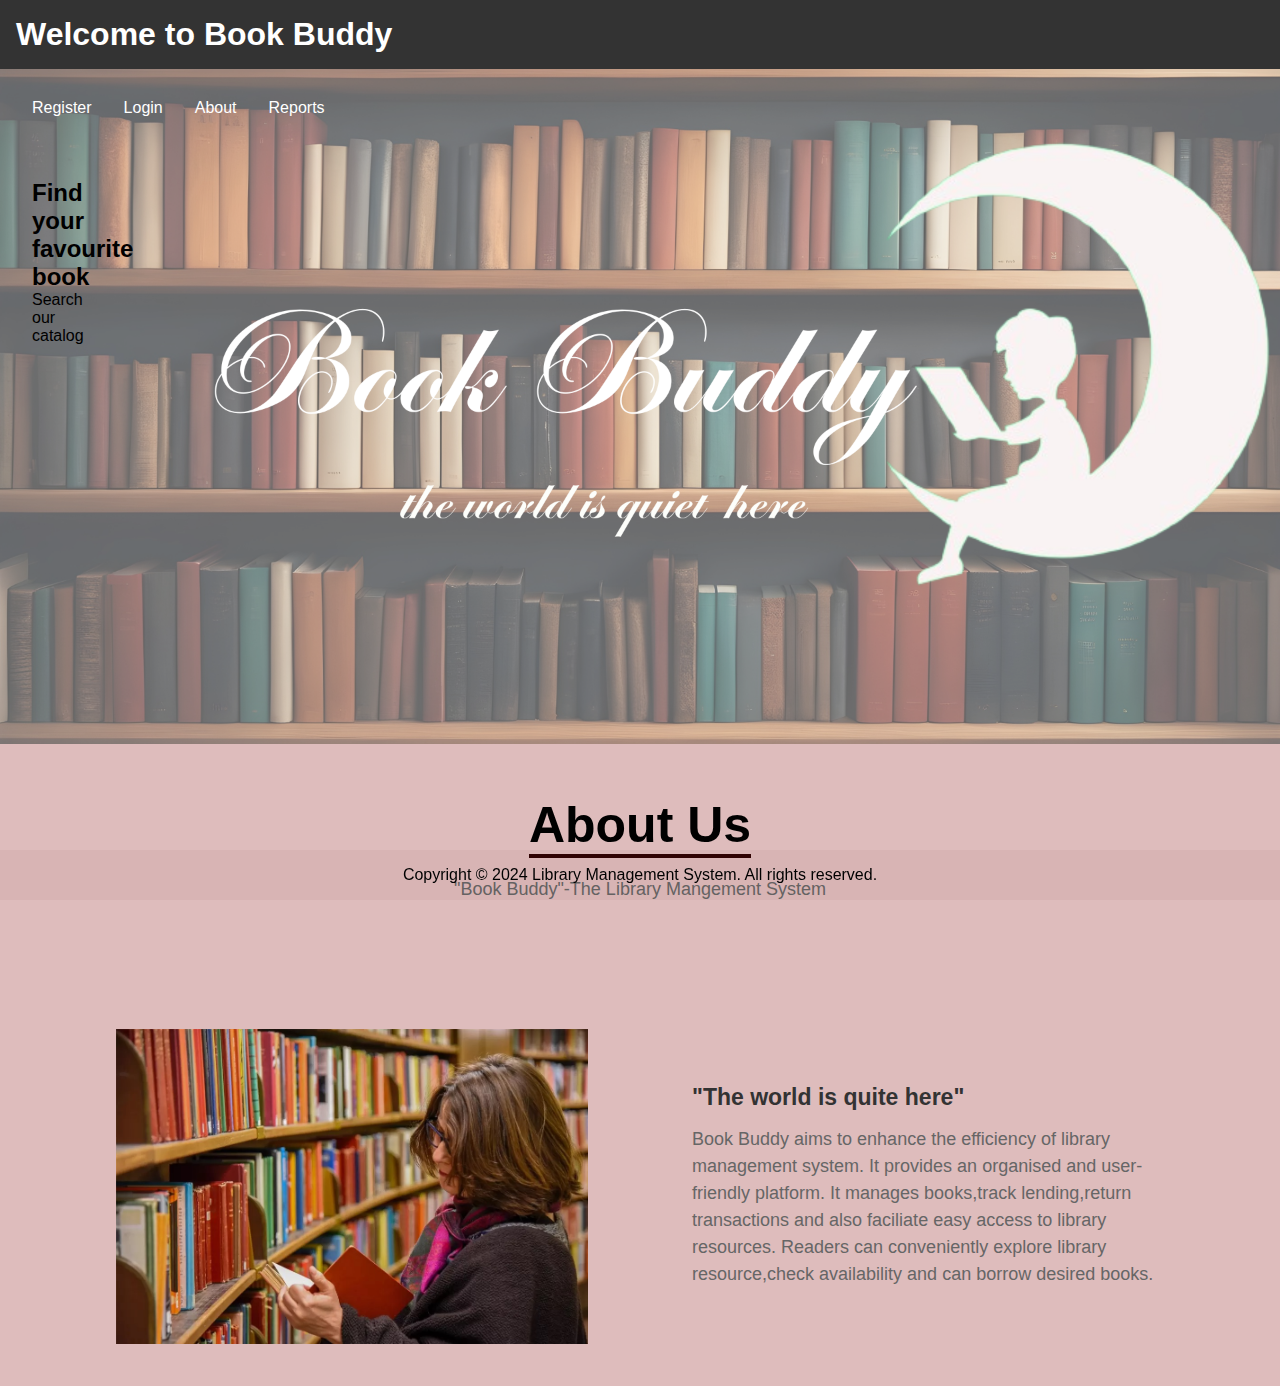
==== index.html @ f99acb2d "reports" ====
<!DOCTYPE html>
<html>
<head>
	<title>Book Buddy</title>
	<link rel="stylesheet" type="text/css" href="styles.css">
	<link rel="icon" type="image/x-icon" href="logo.png">
</head>
<body>

	<header>
		<h1>Welcome to Book Buddy</h1>
	</header>
	<div class="main">
		<nav>
			<ul>
				<li><a href="register.html">Register</a></li>
				<li><a href="logg.html">Login</a></li>
				<li><a href="about.html">About</a></li>
				<li><a href="repo.html">Reports</a></li>
			</ul>
		</nav>
		<div>
			<h2>Find your favourite book</h2>
			<p>Search our catalog </p>
			<!--<form action="search.php" method="post">
				<input type="text" name="search_query" placeholder="Search...">
				<button type="submit">Search</button>--> 
			</form>
		</div>
	</div>
	<!--about -->
	<div class="heading">
		<h1>About Us</h1>
		<p>"Book Buddy"-The Library Mangement System </p>
	</div>
	<div class="container">
		<section class="about">
			<div class="about-image">
				<img src="librd.jpeg">
			</div>
			<div class="about-content">
				<h2>"The world is quite here"</h2>
				<p>Book Buddy aims to enhance the efficiency of library management system. It provides an organised and user-friendly platform. It manages books,track lending,return transactions and also faciliate easy access to library resources. Readers can conveniently explore library resource,check availability and can borrow desired books. </p>
				<!-- <a href="" class="read-more">Read More..</a> -->
			</div>
		</section>
	</div>
	<footer>
		<p>Copyright © 2024 Library Management System. All rights reserved.</p>
	</footer>
</body>
</html>
---- styles.css ----
.main {
	font-family: Arial, sans-serif;
	margin: 0;
	padding: 0;
        /*background: url(back1.png);*/
        background-repeat: no-repeat;
	background-blend-mode: normal;
	background-color: #907163;
	background-size: cover;
	background-image:url(back1.png);
	height: 675px;
	width: 100%;
}

header {
	background-color: #333;
	color: white;
	padding: 1em;
}

header h1 {
	margin: 0;
}

nav {
	color:black;
	padding: 1em;
}
div {
	padding: 2em;
	color:#000;
	width: 100px;}

h2 {
	margin-top: 0;
}
footer {
	padding-bottom: 10px;
	background-color: #4104040a;
	color: rgb(0, 0, 0);
	padding: 1em;
	text-align: center;
	position: fixed;
  left: 0;
  bottom: 0;
  width: 100%;
}
  ul {
	list-style-type: none;
	margin: 0;
	padding: 0;
	overflow: hidden;
	/*background-color: black;*/
  }
  
  li {
	float: left;
  }
  
  li a {
	display: block;
	color:white;
	text-align: center;
	padding: 14px 16px;
	text-decoration: none;
  }
  
  li a:hover {
	background-color: white;
	color: black;
  }
button{
	background-color: #000;
	color:white;
}		
button:hover{
	background-color: white;
	color: #000;
}
input{
 width: 100px;
}

/*about css*/
*{
    margin:0px;
    padding:0px;
    box-sizing: border-box;
    font-family:'Roboto', sans-serif;
}
body{
    background-color: #debcbc;
}
.heading{
    width:90%;
    display:flex;
    justify-content: center;
    align-items:center;
    flex-direction:column;
    text-align: center;
    margin:20px auto;
}
.heading h1{
    font-size: 50px;
    color: #000;
    margin-bottom: 25px;
    position: relative;

}
.heading h1::after{
    content:"";
    position:absolute;
    width:100%;
    height:4px;
    display:block;
    margin:0 auto;
    background-color: rgb(46, 2, 2);
}
.heading p{
    font-size: 18px;
    color:#666;
    margin-bottom:35px;
}
.container{
    width:90%;
    margin:0 auto;
    padding:10px 20px;
}
.about{
    display:flex;
    justify-content: space-between;
    align-items:center;
    flex-wrap:wrap;
}
.about-image{
    flex:1;
    margin-right:40px;
    overflow:hidden;
}
.about-image img{
    max-width:100%;
    height: auto;
    display:block;
    transition:0.5s ease;
}
.about-image:hover img{
    transform: scale(1.2);

}
.about-content{
    flex:1;

}
.about-content h2{
    font-size:23px;
    margin-bottom:15px;
    color:#333;

}
.about-content p{
    font-size:18px;
    line-height:1.5;
    color:#666;

}
@media screen and (max-width:768px) {
    .heading{
        padding:0px 20px;
    }
    .heading h1{
        font-size:36px;
    }
    .heading p{
        font: size 17px;
        margin-bottom: 0px;
    }
    .container{
        padding:0px;
    }
    .about{
        padding:20px;
        flex-direction: column;
    }
    .about-image{
        margin-right:0px;
        margin-bottom:20px;
    }
    .about-content p{
        padding:0px;
        font-size:16px;

    }
}
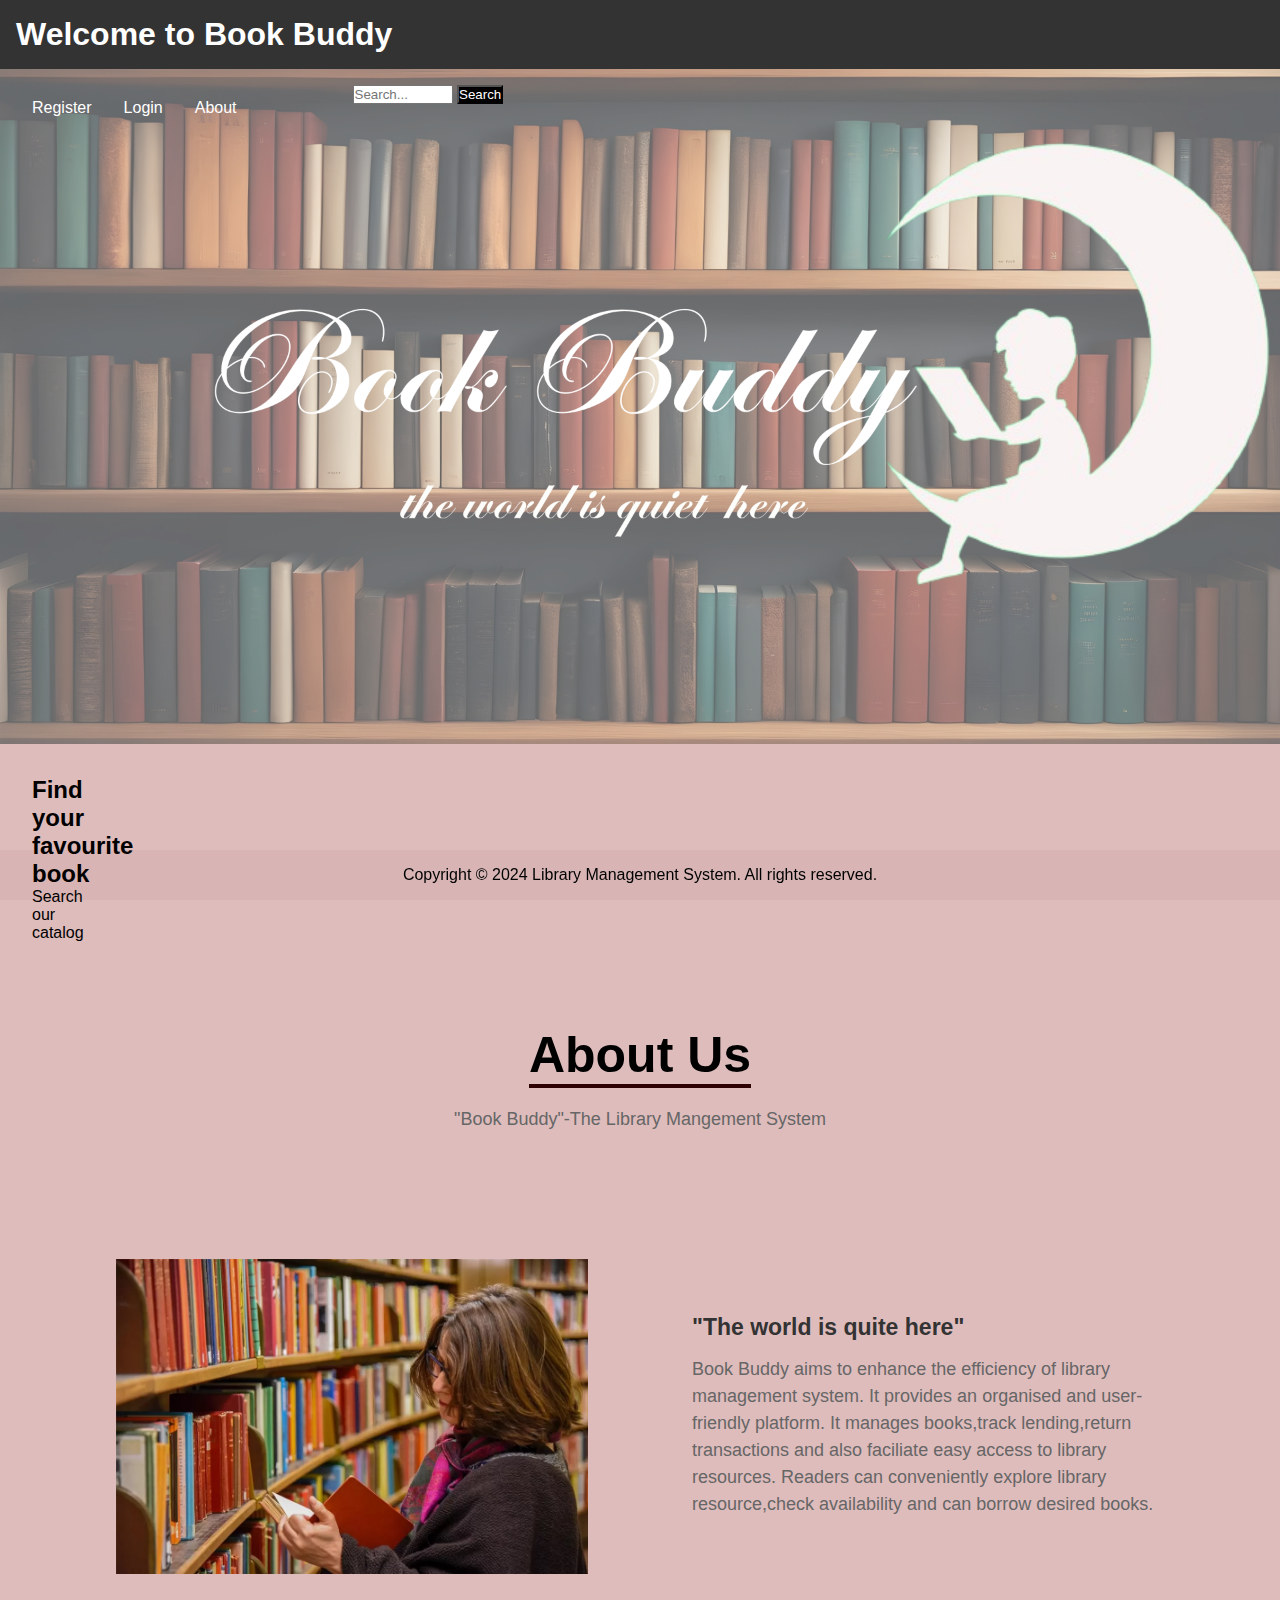
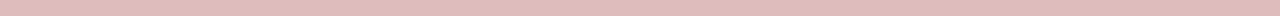
==== commit da542329: "updates" ====
--- a/index.html
+++ b/index.html
@@ -16,7 +16,11 @@
 				<li><a href="register.html">Register</a></li>
 				<li><a href="logg.html">Login</a></li>
 				<li><a href="about.html">About</a></li>
-				<li><a href="repo.html">Reports</a></li>
+				<li><div class="search"><li><form action="search.php" method="post">
+						<input type="text" name="search_query" placeholder="Search...">
+					<button type="submit">Search</button> 
+				</form></li>
+			</div>
 			</ul>
 		</nav>
 		<div>
--- a/styles.css
+++ b/styles.css
@@ -192,3 +192,4 @@
     }
 }
 
+
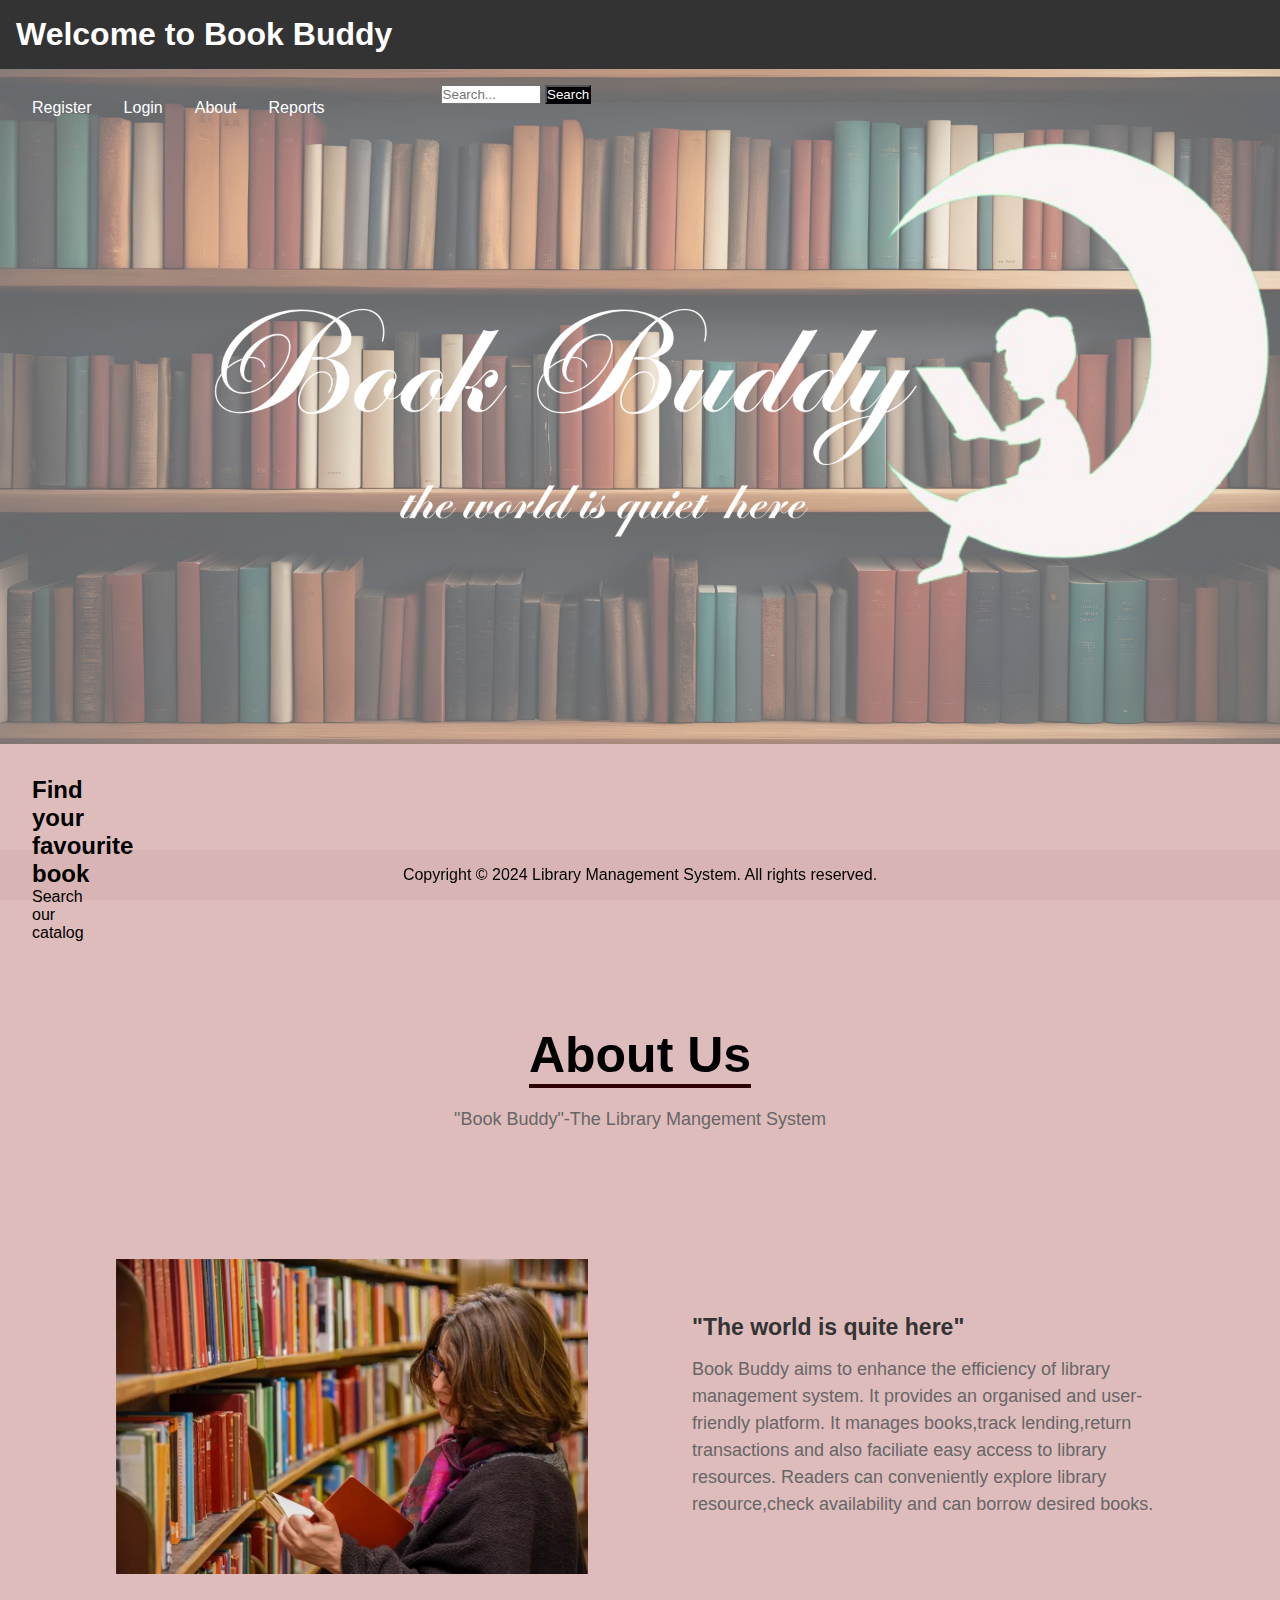
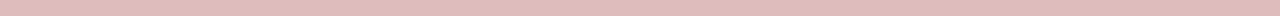
==== commit 0d712dab: "Merge branch 'main' of https://github.com/kuriakose-roshini/bookbuddy" ====
--- a/index.html
+++ b/index.html
@@ -16,6 +16,7 @@
 				<li><a href="register.html">Register</a></li>
 				<li><a href="logg.html">Login</a></li>
 				<li><a href="about.html">About</a></li>
+				<li><a href="repo.html">Reports</a></li>
 				<li><div class="search"><li><form action="search.php" method="post">
 						<input type="text" name="search_query" placeholder="Search...">
 					<button type="submit">Search</button> 
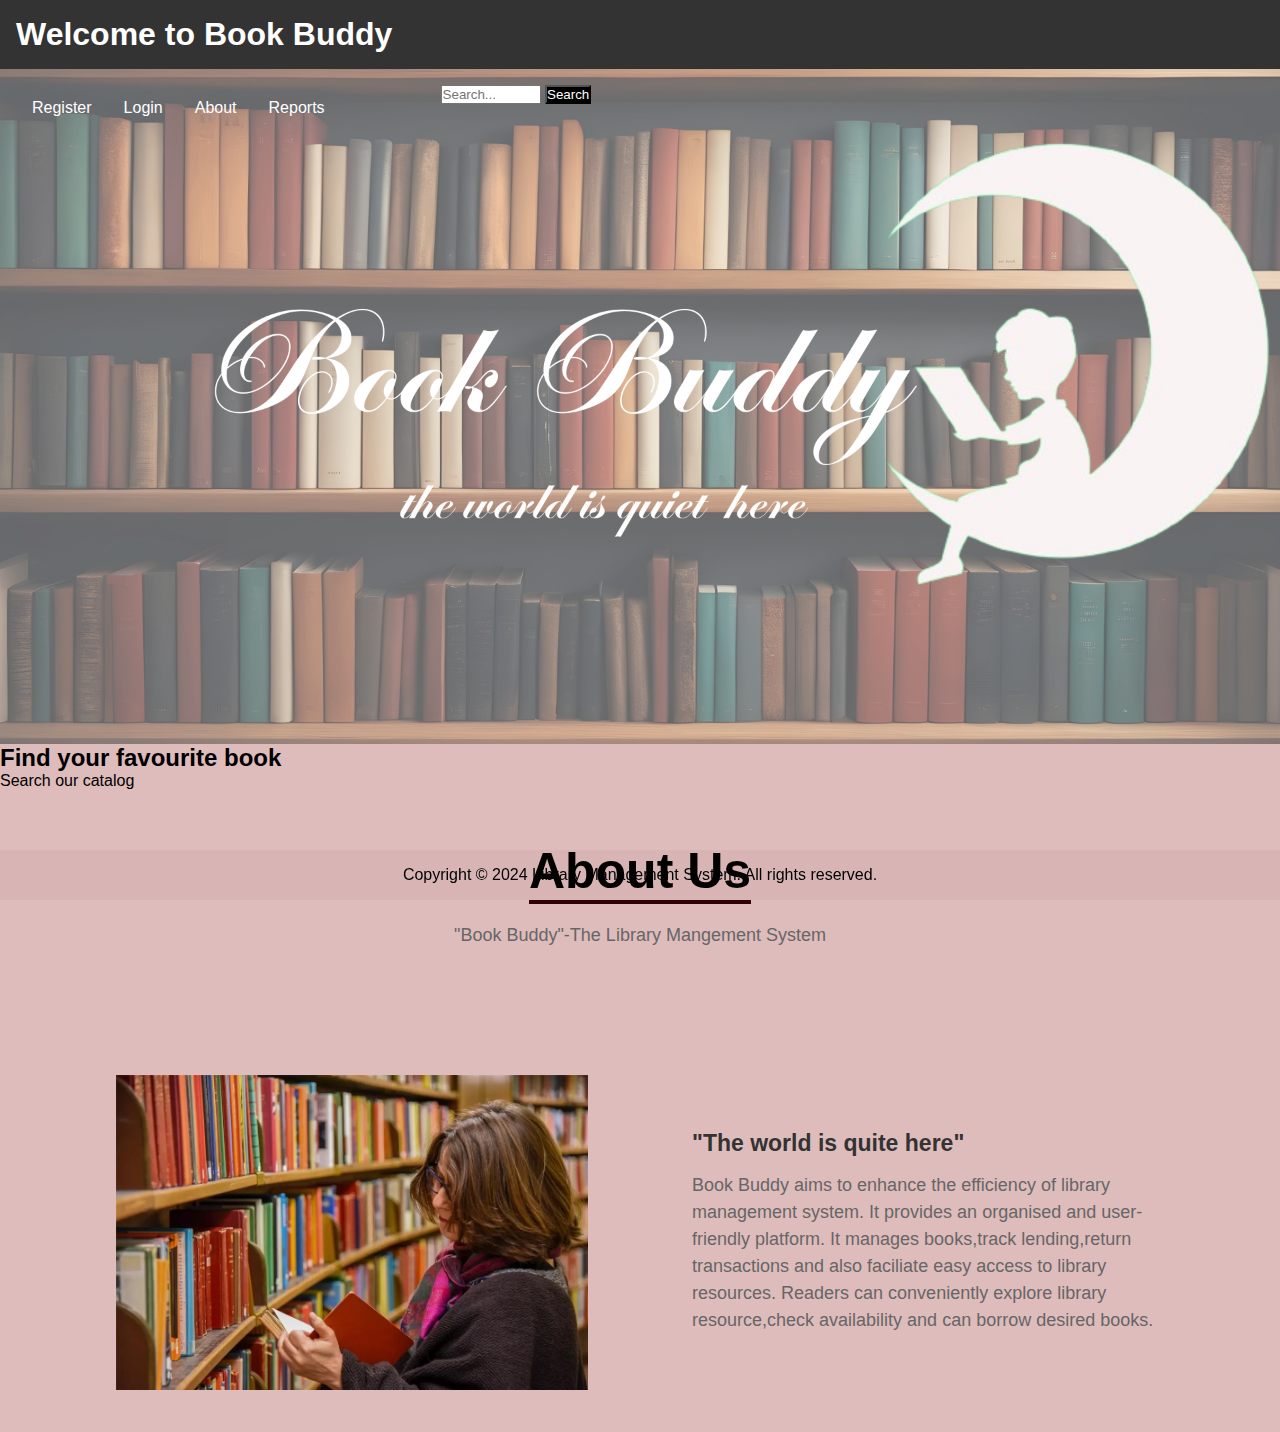
==== commit 0ad37474: "reports" ====
--- a/index.html
+++ b/index.html
@@ -4,6 +4,7 @@
 	<title>Book Buddy</title>
 	<link rel="stylesheet" type="text/css" href="styles.css">
 	<link rel="icon" type="image/x-icon" href="logo.png">
+	<script src="script.js"></script>
 </head>
 <body>
 
@@ -18,13 +19,12 @@
 				<li><a href="about.html">About</a></li>
 				<li><a href="repo.html">Reports</a></li>
 				<li><div class="search"><li><form action="search.php" method="post">
-						<input type="text" name="search_query" placeholder="Search...">
+					<input type="text" name="search_query" placeholder="Search...">
 					<button type="submit">Search</button> 
 				</form></li>
 			</div>
 			</ul>
 		</nav>
-		<div>
 			<h2>Find your favourite book</h2>
 			<p>Search our catalog </p>
 			<!--<form action="search.php" method="post">
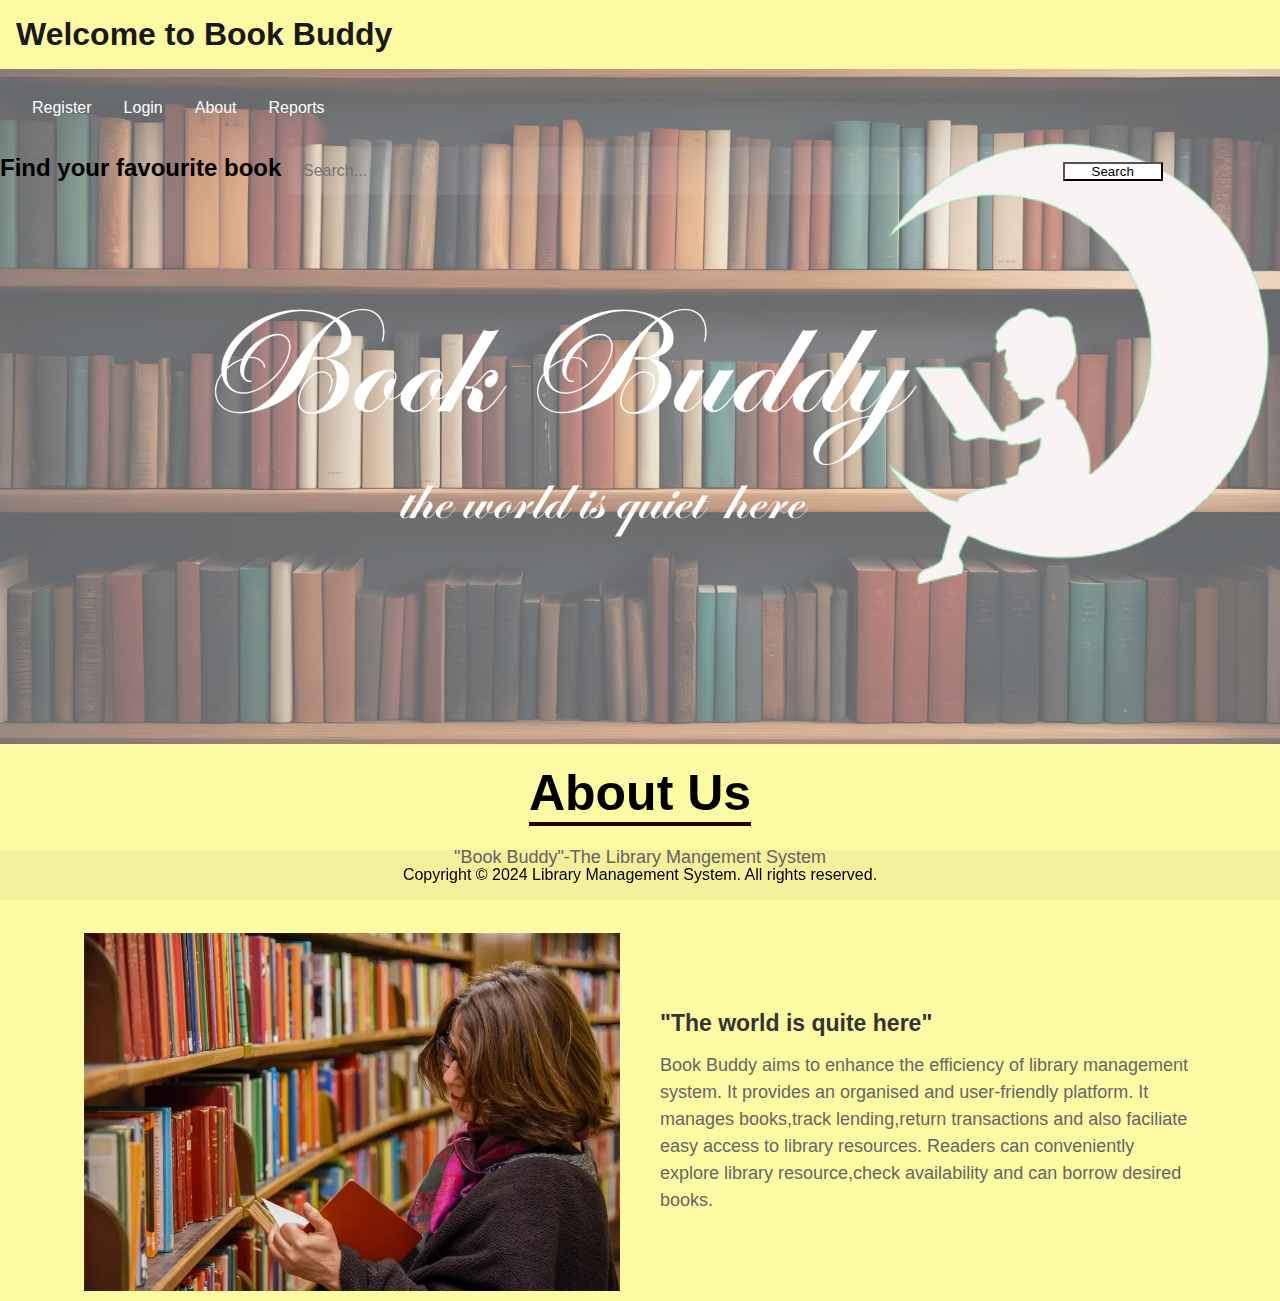
==== commit bd660853: "index" ====
--- a/index.html
+++ b/index.html
@@ -18,20 +18,16 @@
 				<li><a href="logg.html">Login</a></li>
 				<li><a href="about.html">About</a></li>
 				<li><a href="repo.html">Reports</a></li>
-				<li><div class="search"><li><form action="search.php" method="post">
+				<!--<li><div class="search">
 					<input type="text" name="search_query" placeholder="Search...">
 					<button type="submit">Search</button> 
-				</form></li>
-			</div>
+				</li>
+			   </div>-->
 			</ul>
-		</nav>
-			<h2>Find your favourite book</h2>
-			<p>Search our catalog </p>
-			<!--<form action="search.php" method="post">
-				<input type="text" name="search_query" placeholder="Search...">
-				<button type="submit">Search</button>--> 
-			</form>
-		</div>
+	    </nav>
+		            <h2>Find your favourite book
+					<input type="text" name="search_query" placeholder="Search...">
+					<button type="submit">Search</button></h2>
 	</div>
 	<!--about -->
 	<div class="heading">
--- a/styles.css
+++ b/styles.css
@@ -13,8 +13,8 @@
 }
 
 header {
-	background-color: #333;
-	color: white;
+	background-color: #fcfaa3;
+	color: rgb(26, 25, 25);
 	padding: 1em;
 }
 
@@ -26,11 +26,6 @@
 	color:black;
 	padding: 1em;
 }
-div {
-	padding: 2em;
-	color:#000;
-	width: 100px;}
-
 h2 {
 	margin-top: 0;
 }
@@ -70,15 +65,24 @@
 	color: black;
   }
 button{
+    background-color: white;
+	color: #000;
+    width: 100px;
+}		
+button:hover{
 	background-color: #000;
 	color:white;
-}		
-button:hover{
-	background-color: white;
-	color: #000;
 }
 input{
- width: 100px;
+    width: 60%;
+  font-family: 'Montserrat', sans-serif;
+  font-size: 16px;
+  padding: 15px 45px 15px 15px;
+  background-color: #eaeaeb18;
+  color: #fff1f1;
+  border-radius: 6px;
+  border:none;
+  transition: all .4s;
 }
 
 /*about css*/
@@ -89,7 +93,7 @@
     font-family:'Roboto', sans-serif;
 }
 body{
-    background-color: #debcbc;
+    background-color: #fcfaa3;
 }
 .heading{
     width:90%;
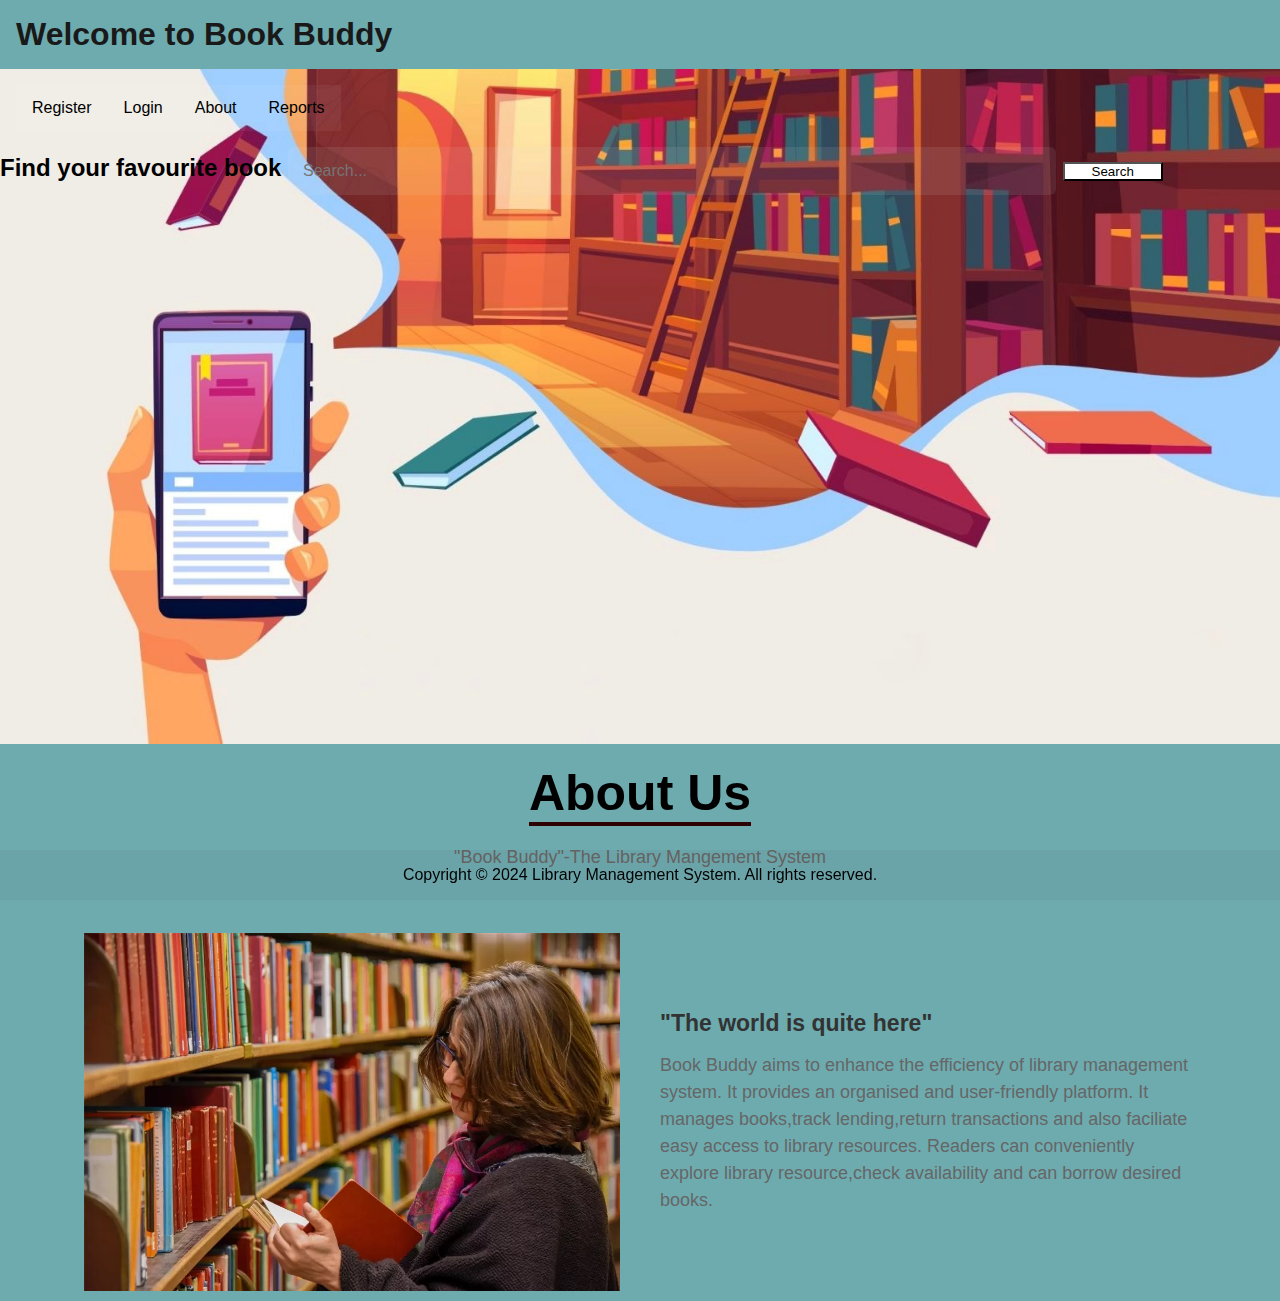
==== commit 11e9984b: "index" ====
--- a/index.html
+++ b/index.html
@@ -18,11 +18,6 @@
 				<li><a href="logg.html">Login</a></li>
 				<li><a href="about.html">About</a></li>
 				<li><a href="repo.html">Reports</a></li>
-				<!--<li><div class="search">
-					<input type="text" name="search_query" placeholder="Search...">
-					<button type="submit">Search</button> 
-				</li>
-			   </div>-->
 			</ul>
 	    </nav>
 		            <h2>Find your favourite book
--- a/styles.css
+++ b/styles.css
@@ -7,13 +7,13 @@
 	background-blend-mode: normal;
 	background-color: #907163;
 	background-size: cover;
-	background-image:url(back1.png);
+	background-image:url(back5.jpg);
 	height: 675px;
 	width: 100%;
 }
 
 header {
-	background-color: #fcfaa3;
+	background-color: #6dabaf;
 	color: rgb(26, 25, 25);
 	padding: 1em;
 }
@@ -53,16 +53,17 @@
   }
   
   li a {
-	display: block;
-	color:white;
+    background-color: rgba(255, 255, 255, 0.055);
+	color: black;
 	text-align: center;
 	padding: 14px 16px;
 	text-decoration: none;
+    display: block;
   }
   
   li a:hover {
-	background-color: white;
-	color: black;
+	background-color:#6dabaf;
+	color:white;
   }
 button{
     background-color: white;
@@ -79,9 +80,9 @@
   font-size: 16px;
   padding: 15px 45px 15px 15px;
   background-color: #eaeaeb18;
-  color: #fff1f1;
+  color: #6dabaf;
   border-radius: 6px;
-  border:none;
+  border:#6dabaf;
   transition: all .4s;
 }
 
@@ -93,7 +94,7 @@
     font-family:'Roboto', sans-serif;
 }
 body{
-    background-color: #fcfaa3;
+    background-color: #6dabaf;
 }
 .heading{
     width:90%;
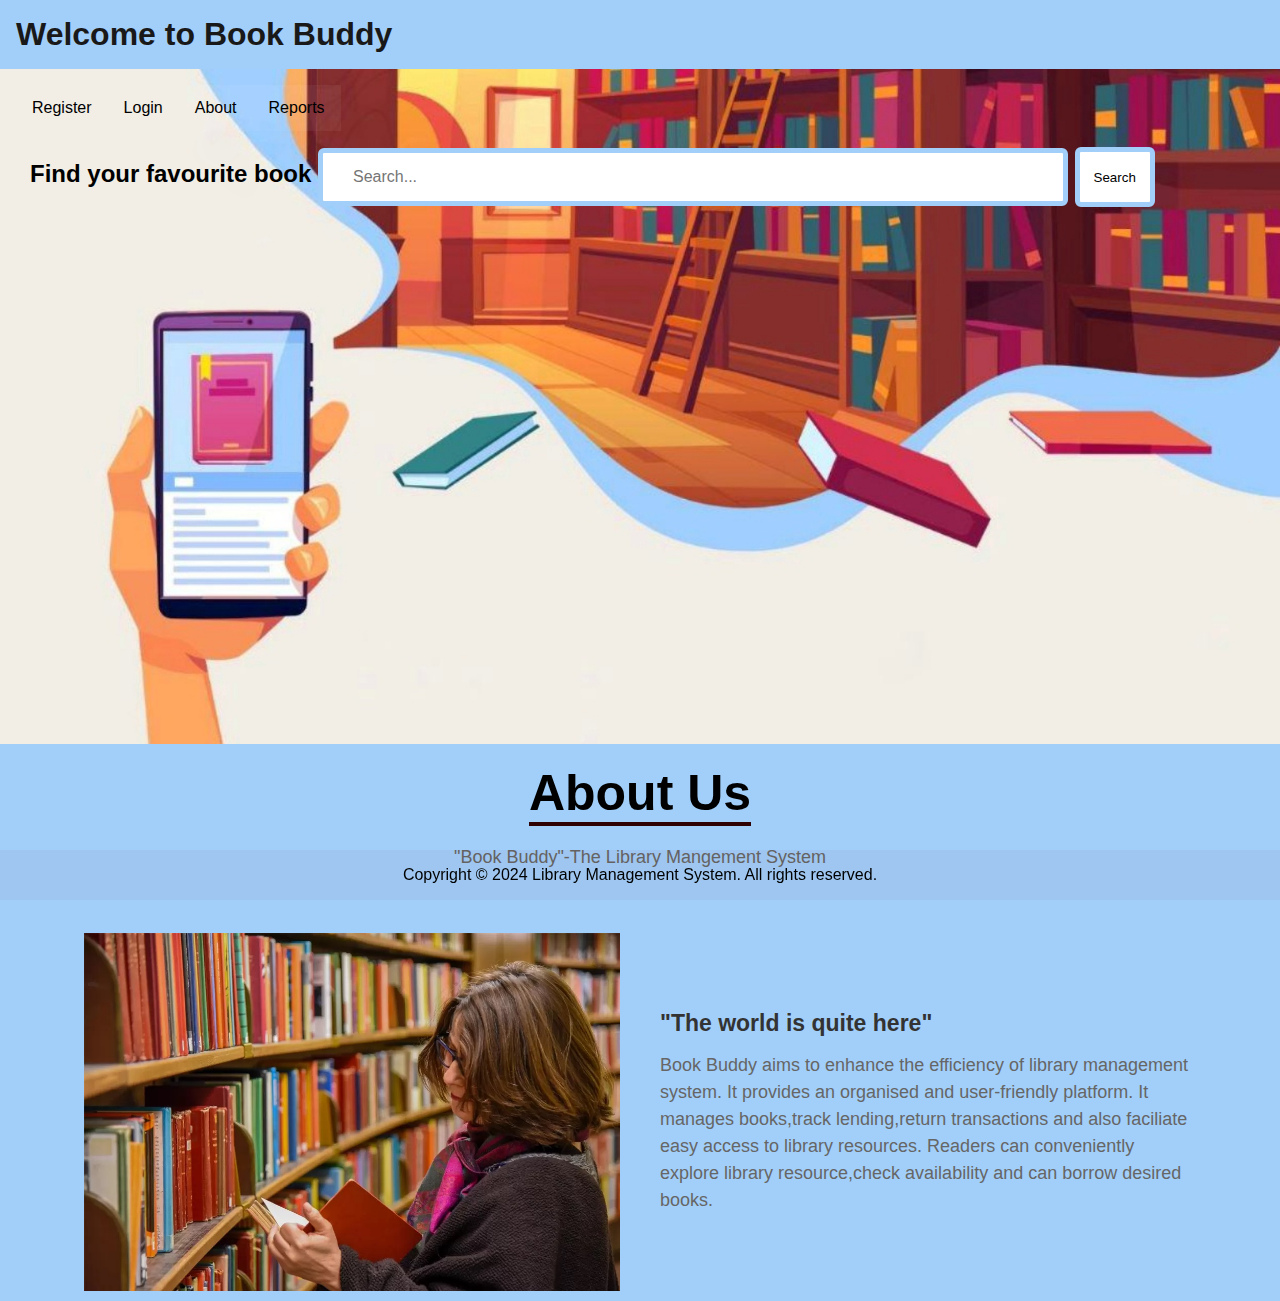
==== commit af4b33f7: "index" ====
--- a/index.html
+++ b/index.html
@@ -20,8 +20,8 @@
 				<li><a href="repo.html">Reports</a></li>
 			</ul>
 	    </nav>
-		            <h2>Find your favourite book
-					<input type="text" name="search_query" placeholder="Search...">
+		            <h2 style="padding-left: 30px;">Find your favourite book    
+					<input type="text" name="search_query" placeholder="Search..." class="search">
 					<button type="submit">Search</button></h2>
 	</div>
 	<!--about -->
--- a/styles.css
+++ b/styles.css
@@ -7,13 +7,13 @@
 	background-blend-mode: normal;
 	background-color: #907163;
 	background-size: cover;
-	background-image:url(back5.jpg);
+	background-image:url(back5.jpeg);
 	height: 675px;
 	width: 100%;
 }
 
 header {
-	background-color: #6dabaf;
+	background-color: #a2cffa;
 	color: rgb(26, 25, 25);
 	padding: 1em;
 }
@@ -62,27 +62,30 @@
   }
   
   li a:hover {
-	background-color:#6dabaf;
+	background-color:#a2cffa;
 	color:white;
   }
 button{
     background-color: white;
 	color: #000;
-    width: 100px;
+    width: 80px;
+    height: 60px; ;
+    border-radius: 6px;
+    border:5px solid #a2cffa;
 }		
 button:hover{
-	background-color: #000;
-	color:white;
+	background-color: #a2cffa;
+	color:rgb(0, 0, 0);
 }
 input{
     width: 60%;
   font-family: 'Montserrat', sans-serif;
   font-size: 16px;
-  padding: 15px 45px 15px 15px;
-  background-color: #eaeaeb18;
-  color: #6dabaf;
+  padding: 15px 45px 15px 30px;
+  background-color:none;
+  color: #fff1f1;
   border-radius: 6px;
-  border:#6dabaf;
+  border:5px solid #a2cffa;
   transition: all .4s;
 }
 
@@ -94,7 +97,7 @@
     font-family:'Roboto', sans-serif;
 }
 body{
-    background-color: #6dabaf;
+    background-color: #a2cffa;
 }
 .heading{
     width:90%;
@@ -197,4 +200,43 @@
     }
 }
 
-
+@media screen and (max-width: 600px) {
+    .topnav .search-container {
+      float: none;
+    }
+    .topnav a, .topnav input[type=text], .topnav .search-container button {
+      float: none;
+      display: block;
+      text-align: left;
+      width: 100%;
+      margin: 0;
+      padding: 14px;
+    }
+    .topnav input[type=text] {
+      border: 1px solid #ccc;  
+    }
+  }
+
+/*scroll bar*/
+
+/* width */
+::-webkit-scrollbar {
+    width: 20px;
+  }
+  
+  /* Track */
+  ::-webkit-scrollbar-track {
+    box-shadow: inset 0 0 5px grey; 
+    border-radius: 10px;
+  }
+   
+  /* Handle */
+  ::-webkit-scrollbar-thumb {
+    background: white; 
+    border-radius: 10px;
+  }
+  
+  /* Handle on hover */
+  ::-webkit-scrollbar-thumb:hover {
+    background: #a2cffa; 
+  }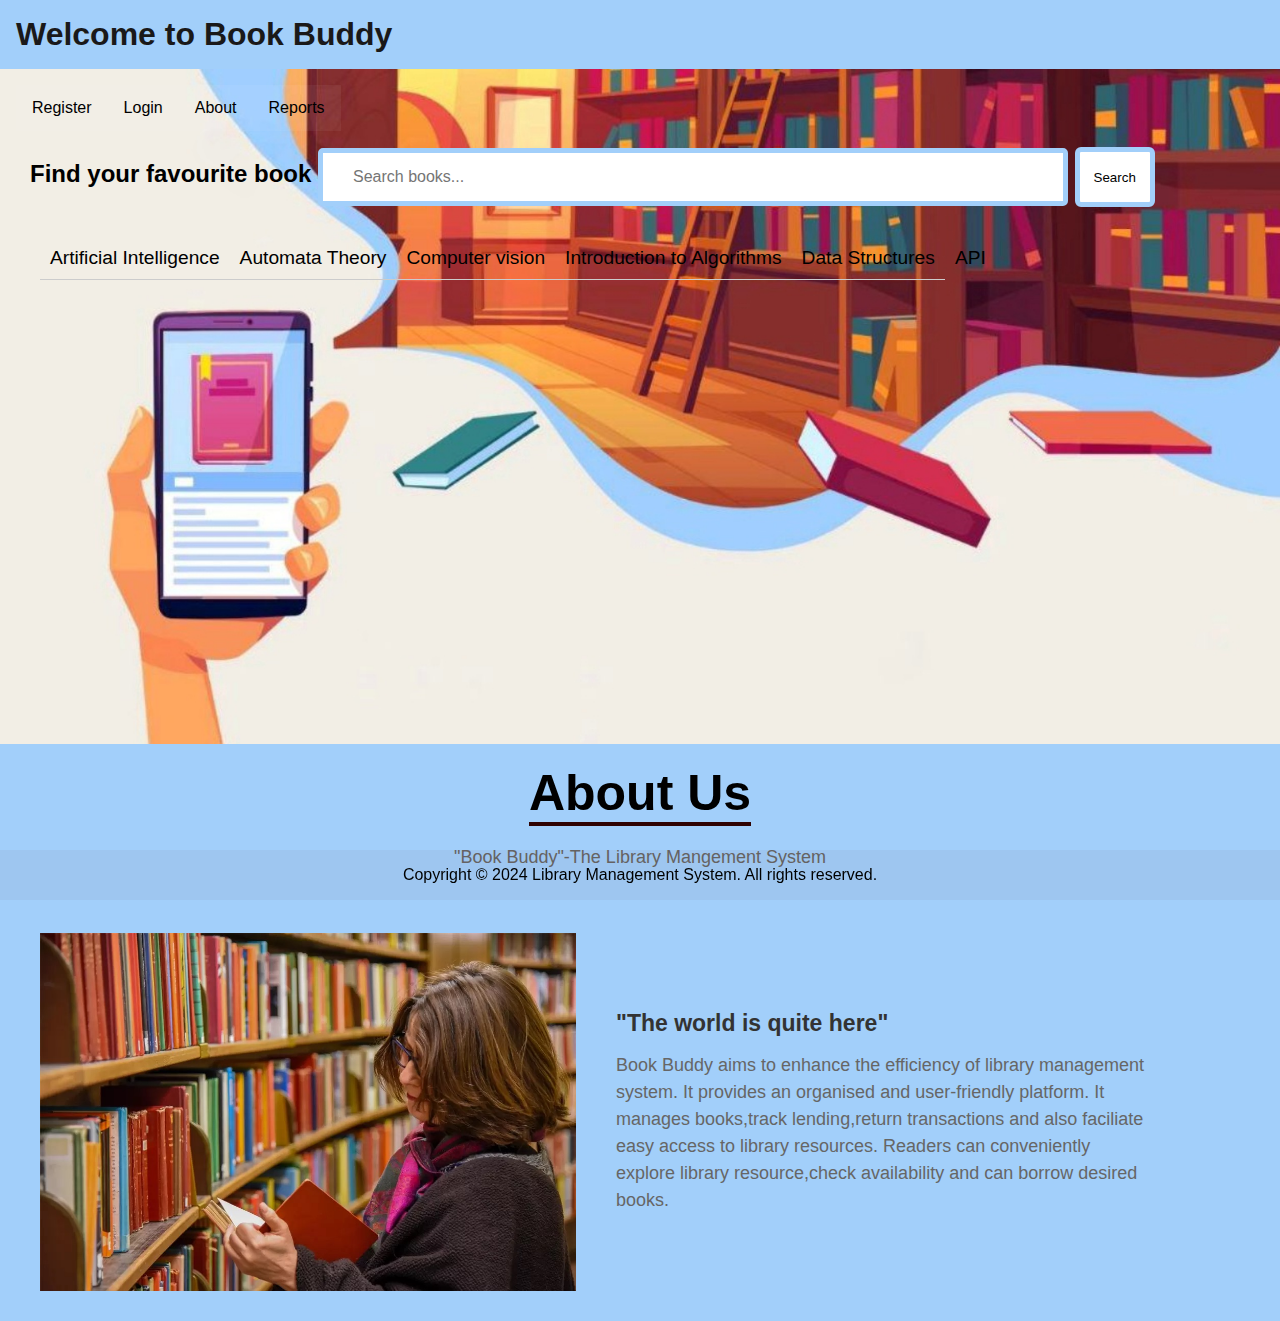
==== commit 7620da36: "index" ====
--- a/index.html
+++ b/index.html
@@ -19,11 +19,21 @@
 				<li><a href="about.html">About</a></li>
 				<li><a href="repo.html">Reports</a></li>
 			</ul>
-	    </nav>
-		            <h2 style="padding-left: 30px;">Find your favourite book    
-					<input type="text" name="search_query" placeholder="Search..." class="search">
-					<button type="submit">Search</button></h2>
-	</div>
+	    </nav>   
+		    <h2 style="padding-left: 30px;">Find your favourite book    
+			<input id="searchbar" name="search_query" onkeyup="search_book()" placeholder="Search books..." class="search">
+			<button type="submit">Search</button></h2>
+		<div class="container">			
+	       <ul id='list'>
+              <li class="books">Artificial Intelligence</li>
+              <li class="books">Automata Theory</li>
+              <li class="books">Computer vision</li>
+              <li class="books">Introduction to Algorithms</li>
+              <li class="books">Data Structures</li>
+              <li class="books">API</li>
+          </ul>
+      </div>
+   </div>	
 	<!--about -->
 	<div class="heading">
 		<h1>About Us</h1>
--- a/styles.css
+++ b/styles.css
@@ -65,30 +65,6 @@
 	background-color:#a2cffa;
 	color:white;
   }
-button{
-    background-color: white;
-	color: #000;
-    width: 80px;
-    height: 60px; ;
-    border-radius: 6px;
-    border:5px solid #a2cffa;
-}		
-button:hover{
-	background-color: #a2cffa;
-	color:rgb(0, 0, 0);
-}
-input{
-    width: 60%;
-  font-family: 'Montserrat', sans-serif;
-  font-size: 16px;
-  padding: 15px 45px 15px 30px;
-  background-color:none;
-  color: #fff1f1;
-  border-radius: 6px;
-  border:5px solid #a2cffa;
-  transition: all .4s;
-}
-
 /*about css*/
 *{
     margin:0px;
@@ -239,4 +215,71 @@
   /* Handle on hover */
   ::-webkit-scrollbar-thumb:hover {
     background: #a2cffa; 
-  }+  }
+
+/*search bar*/
+button{
+  background-color: white;
+  color: #000;
+  width: 80px;
+  height: 60px; ;
+  border-radius: 6px;
+  border:5px solid #a2cffa;
+ }		
+button:hover{
+background-color: #a2cffa;
+color:rgb(0, 0, 0);
+}
+#searchbar {
+  font-family: 'Montserrat', sans-serif;
+  font-size: 16px;
+  padding: 15px 45px 15px 30px;
+  background-color:none;
+  color: #201f1f;
+  border-radius: 6px;
+  border:5px solid #a2cffa;
+  transition: all .4s;
+  border-radius: 5px;
+  width: 60%;
+  box-sizing: border-box;
+}
+* {
+  margin: 0;
+  padding: 0;
+  box-sizing: border-box;
+}
+
+.container {
+  display: flex;
+  align-items: center;
+  margin: 20px;
+}
+
+#list {
+  list-style: none;
+  padding: 0;
+  margin: 0;
+}
+
+.books {
+  font-size: 1.2em;
+  padding: 10px;
+  border-bottom: 1px solid #ccc;
+  animation: fadeIn 0.5s ease-in-out;
+}
+
+.books:last-child {
+  border-bottom: none;
+}
+
+@keyframes fadeIn {
+  from {
+      opacity: 0;
+      transform: translateY(-10px);
+  }
+
+  to {
+      opacity: 1;
+      transform: translateY(0);
+  }
+}